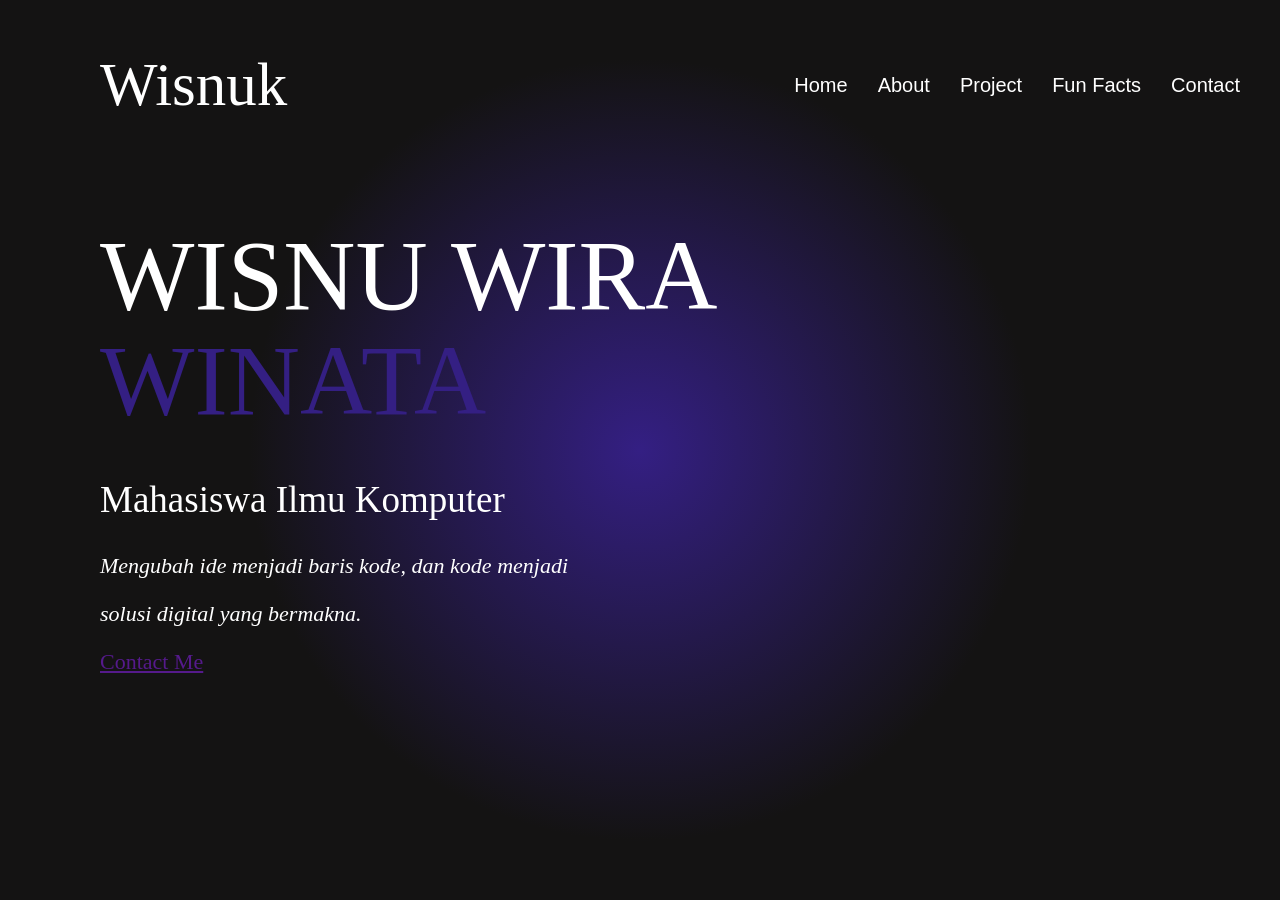
==== index.html @ d24ae83c "Homepage" ====
<!DOCTYPE html>
<html lang="en">
<head>
    <meta charset="UTF-8">
    <meta name="viewport" content="width=device-width, initial-scale=1.0">
    <title>Portofolio Wisnu</title>
    <link rel="stylesheet" href="css/style.css">
</head>
<body>
    <header>
        <a class="logo">Wisnuk</a>
        <div class="nav-link">
            <a>Home</a>
            <a>About</a>
            <a>Project</a>
            <a>Fun Facts</a>
            <a>Contact</a>
        </div>
    </header>
    <main>
        <div class="nama">
            <p>WISNU WIRA</p>
            <p class="nama2">WINATA</p>
        </div>
            <p class="tagline">Mahasiswa Ilmu Komputer</p>
            <div class="motto">
                <p>Mengubah ide menjadi baris kode, dan kode menjadi</p>
                <p>solusi digital yang bermakna.</p>
        </div>
        
        <div class="action-button">
            <a href="">Contact Me</a>
        </div>
    </main>


</body>
</html>
---- css/style.css ----
.nav-link{
    display: flex;
    gap: 30px;
    align-items: center;
    margin-right: 40px;
    margin-top: 50px;
    font-size: 20px;
    font-family: 'Arial';
    color: white;
}

.logo{
    padding-left: 100px;
    margin-top: 50px;
    font-size: 61px;
    font-family: 'Impact';
    color: white;
}

body{
    margin: 0;
    min-height: 100vh;
    background: radial-gradient(circle at center, #341f83 0%, #141313 50%);
}

header{
    position: fixed;
    width: 100%;
    display: flex;
    justify-content: space-between;
    align-items: center;
}

main {
    padding-left: 100px;
    color: white;
    font-size: 24px;
    min-height: 100vh;
    display: flex;
    flex-direction: column;
    justify-content: center;
    box-sizing: border-box;
}

.nama {
    display: flex;
    flex-direction: column;
    gap: 5px;
    font-size: 100px;
    margin-bottom: 10px;
    font-family: 'Impact';
}

.nama p {
    margin: 0;
    line-height: 1;
}

.nama2 {
    color: #341f83;
}

.tagline {
    font-size:37px;
    margin-bottom: 10px;
    font-family: 'Impact';
}

.motto {
    font-size: 22px;
    font-style: italic;
    font-family: 'Poppins';
}

.action-button {
    font-family: 'Poppins';
    font-size: 22px;

}
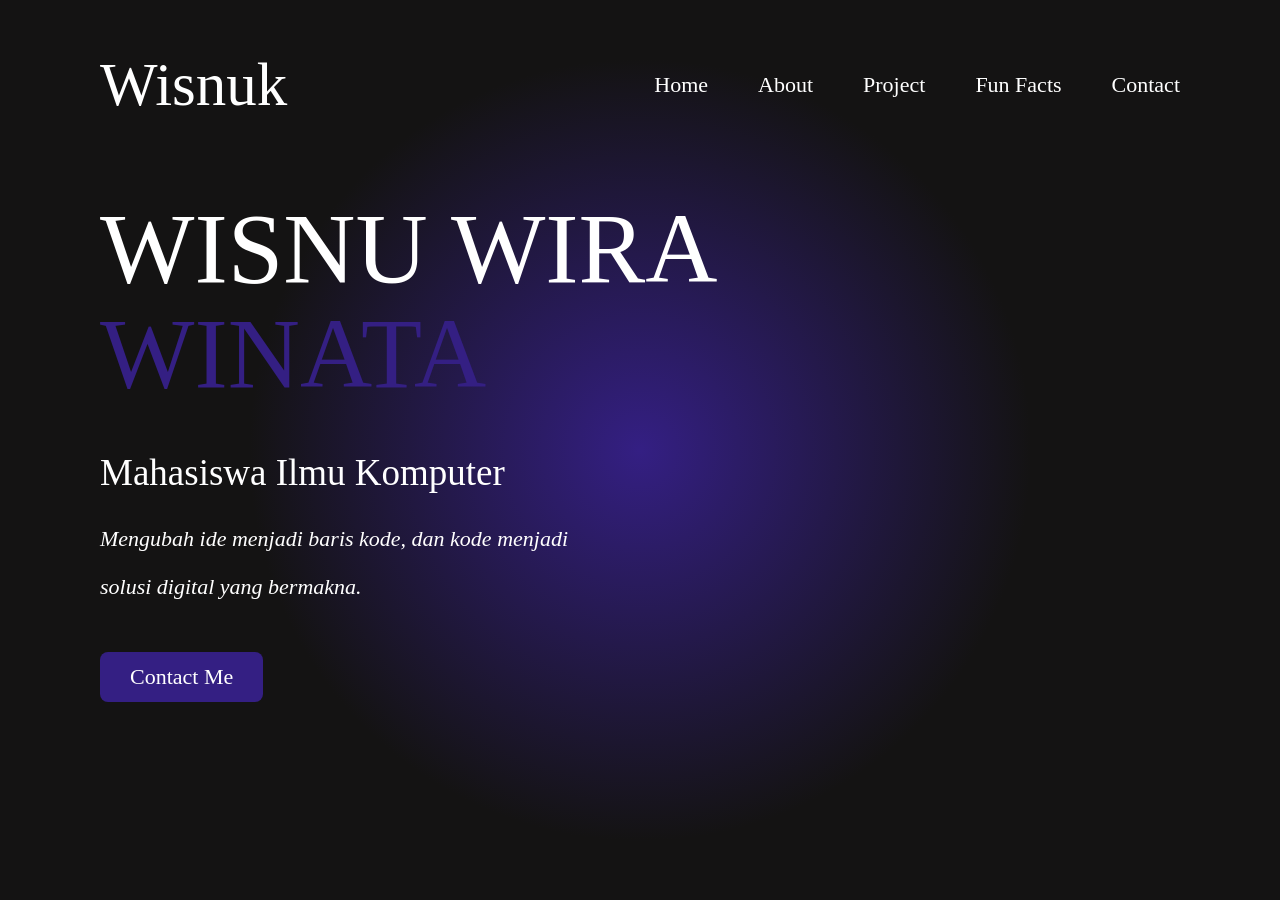
==== commit 7f832223: "membuat about" ====
--- a/index.html
+++ b/index.html
@@ -10,8 +10,8 @@
     <header>
         <a class="logo">Wisnuk</a>
         <div class="nav-link">
-            <a>Home</a>
-            <a>About</a>
+            <a href="index.html">Home</a>
+            <a href="about.html">About</a>
             <a>Project</a>
             <a>Fun Facts</a>
             <a>Contact</a>
@@ -22,10 +22,10 @@
             <p>WISNU WIRA</p>
             <p class="nama2">WINATA</p>
         </div>
-            <p class="tagline">Mahasiswa Ilmu Komputer</p>
-            <div class="motto">
-                <p>Mengubah ide menjadi baris kode, dan kode menjadi</p>
-                <p>solusi digital yang bermakna.</p>
+        <p class="tagline">Mahasiswa Ilmu Komputer</p>
+        <div class="motto">
+            <p>Mengubah ide menjadi baris kode, dan kode menjadi</p>
+            <p>solusi digital yang bermakna.</p>
         </div>
         
         <div class="action-button">
@@ -33,6 +33,9 @@
         </div>
     </main>
 
+    <footer>
+
+    </footer>
 
 </body>
 </html>
--- a/css/style.css
+++ b/css/style.css
@@ -1,12 +1,17 @@
 .nav-link{
     display: flex;
-    gap: 30px;
+    gap: 50px;
     align-items: center;
-    margin-right: 40px;
+    padding-right: 100px;
     margin-top: 50px;
-    font-size: 20px;
-    font-family: 'Arial';
+    font-size: 22px;
+    font-family: 'Poppins';
     color: white;
+}
+
+.nav-link a {
+    color: inherit;
+    text-decoration: none;
 }
 
 .logo{
@@ -75,5 +80,64 @@
 .action-button {
     font-family: 'Poppins';
     font-size: 22px;
+    margin-top: 30px;
+}
 
+.action-button a {
+    background-color: #341f83;
+    color: white;
+    padding: 12px 30px;
+    text-decoration: none;
+    border-radius: 8px;
+    display: inline-block;
+    transition: background-color 0.3s ease;
+}
+
+.action-button a:hover {
+    background-color: #482ab8;
+}
+
+/* footer{
+    background-color: #0d003b;
+    color: white;
+    text-align: center;
+    padding: 40px;
+    position: fixed;
+    bottom: 0;
+    width: 100%;
+} */
+
+/*  */
+
+.judul{
+    font-family: 'Impact';
+    font-size: 100px;
+    text-align: center;
+    position: absolute;
+    top: 20vh; /* Sesuaikan angka ini jika kurang/lebih ke atas */
+    left: 0;
+    width: 100%;
+}
+.judul p {
+    margin: 0;
+}
+
+.nama-about{
+    font-family: 'Impact';
+    font-size: 61px;
+}
+
+.nama-about p{
+    margin: 0;
+    line-height: 1;
+}
+
+.deskripsi {
+    font-family: 'Poppins';
+    font-size: 20px;
+    margin-top: 20px;
+    max-width: 800px; /* Supaya teks panjang tidak melebar terlalu jauh ke kanan */
+    line-height: 1.6;
+    color: #e0e0e0; /* Warna sedikit abu-abu agar lebih nyaman dibaca */
+    text-align: justify; /* Membuat teks rata kanan dan kiri */
 }
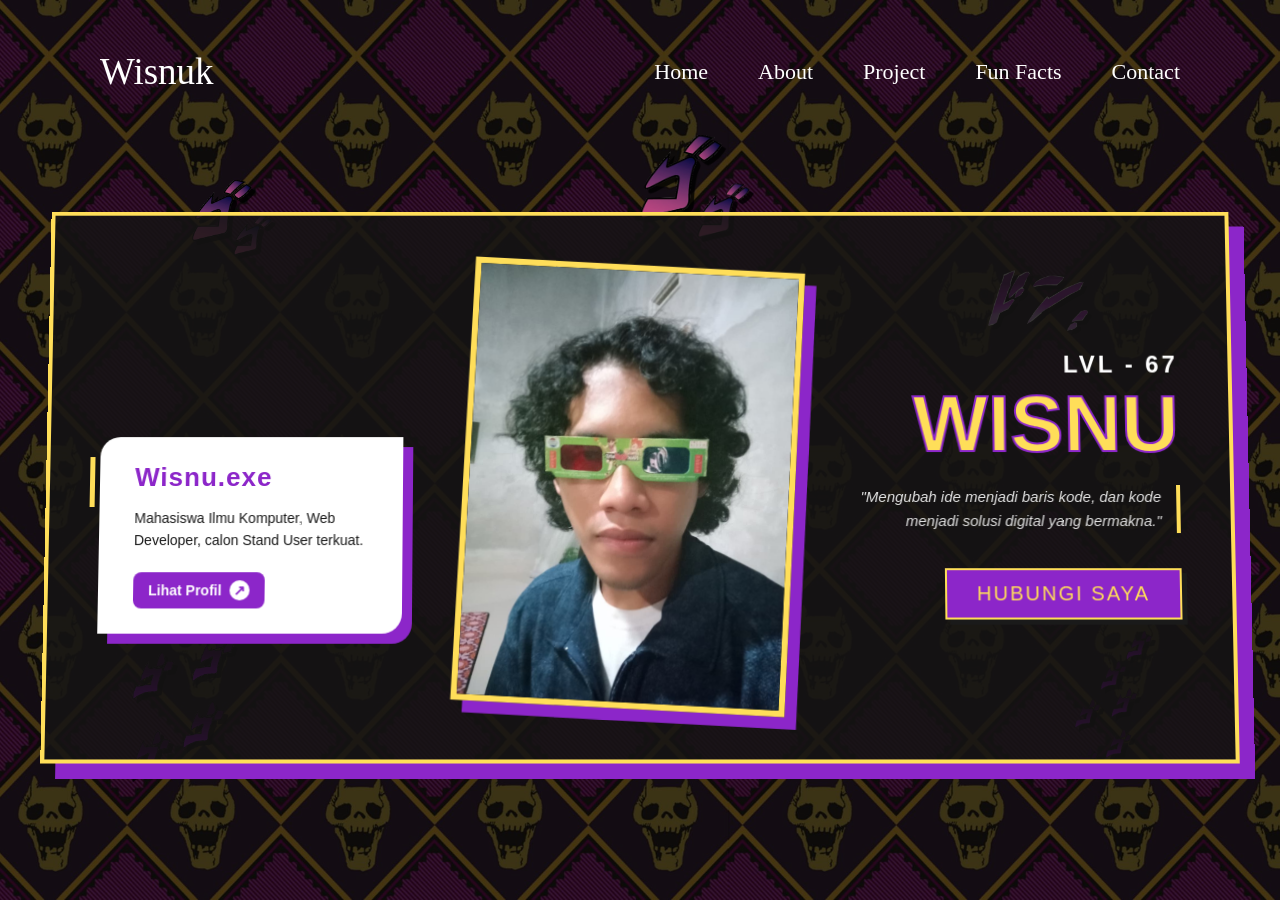
==== commit 0bc38735: "styling home dan about" ====
--- a/index.html
+++ b/index.html
@@ -17,19 +17,38 @@
             <a>Contact</a>
         </div>
     </header>
-    <main>
-        <div class="nama">
-            <p>WISNU WIRA</p>
-            <p class="nama2">WINATA</p>
+    <main class="jojo-wrapper">
+        <div class="gogogo-container">
+            <img src="assets/menacing.png" class="gogo g1" alt="menacing">
+            <img src="assets/menacing2.png" class="gogo g2" alt="menacing">
+            <img src="assets/menacing3.png" class="gogo g3" alt="menacing">
+            <img src="assets/menacing2.png" class="gogo g4" alt="menacing">
+            <img src="assets/menacing.png" class="gogo g5" alt="menacing">
         </div>
-        <p class="tagline">Mahasiswa Ilmu Komputer</p>
-        <div class="motto">
-            <p>Mengubah ide menjadi baris kode, dan kode menjadi</p>
-            <p>solusi digital yang bermakna.</p>
-        </div>
-        
-        <div class="action-button">
-            <a href="">Contact Me</a>
+
+        <div class="jojo-layout" style="align-items: center;">
+            <div class="jojo-hero-info">
+                <h2 class="info-title">Wisnu.exe</h2>
+                <p class="info-desc">Mahasiswa Ilmu Komputer, Web Developer, calon Stand User terkuat.</p>
+                <div class="info-link">
+                    <a href="about.html" class="jojo-btn-small">Lihat Profil <span class="arrow">↗</span></a>
+                </div>
+            </div>
+
+            <div class="jojo-hero-character">
+                <div class="character-placeholder">
+                    <img src="assets/Wisnu.jpeg" alt="Foto Wisnu" class="hero-character-img">
+                </div>
+            </div>
+
+            <div class="jojo-hero-side">
+                <h3 class="hero-level">LVL - 67</h3>
+                <h1 class="hero-main-name">WISNU</h1>
+                <p class="hero-quote">"Mengubah ide menjadi baris kode, dan kode menjadi solusi digital yang bermakna."</p>
+                <div class="action-button-jojo">
+                    <a href="#">HUBUNGI SAYA</a>
+                </div>
+            </div>
         </div>
     </main>
 
--- a/css/style.css
+++ b/css/style.css
@@ -1,4 +1,4 @@
-.nav-link{
+.nav-link {
     display: flex;
     gap: 50px;
     align-items: center;
@@ -14,26 +14,27 @@
     text-decoration: none;
 }
 
-.logo{
+.logo {
     padding-left: 100px;
     margin-top: 50px;
-    font-size: 61px;
+    font-size: 37px;
     font-family: 'Impact';
     color: white;
 }
 
-body{
+body {
     margin: 0;
     min-height: 100vh;
     background: radial-gradient(circle at center, #341f83 0%, #141313 50%);
 }
 
-header{
+header {
     position: fixed;
     width: 100%;
     display: flex;
     justify-content: space-between;
     align-items: center;
+    z-index: 999;
 }
 
 main {
@@ -47,97 +48,411 @@
     box-sizing: border-box;
 }
 
-.nama {
+.jojo-hero-wrapper {
+    min-height: 100vh;
+    width: 100%;
+    display: flex;
+    justify-content: center;
+    align-items: center;
+    position: relative;
+    overflow: hidden;
+    padding-top: 80px;
+    background-image: url('../assets/background_home.jpg');
+    background-size: cover;
+    background-position: center;
+    background-repeat: no-repeat;
+}
+
+
+
+.jojo-hero-content {
+    display: flex;
+    justify-content: space-between;
+    align-items: center;
+    width: 100%;
+    max-width: 1400px;
+    padding: 0 50px;
+    z-index: 2;
+    position: relative;
+}
+
+.jojo-hero-info {
+    background: #fff;
+    padding: 25px 35px;
+    width: 250px;
+    border-radius: 20px 0 20px 0;
+    box-shadow: 10px 10px 0px #8c26c9;
+    transform: translateY(50px);
+    animation: floatingInfo 4s ease-in-out infinite;
+    position: relative;
+}
+.jojo-hero-info::before {
+    content: '';
+    position: absolute;
+    left: -10px;
+    top: 20px;
+    width: 5px;
+    height: 50px;
+    background-color: #ffde59;
+}
+
+@keyframes floatingInfo {
+    0%, 100% { transform: translateY(50px); }
+    50% { transform: translateY(35px); }
+}
+
+.info-title {
+    font-family: 'Impact', sans-serif;
+    color: #8c26c9;
+    margin: 0 0 10px 0;
+    font-size: 26px;
+    letter-spacing: 1px;
+}
+
+.info-desc {
+    font-family: 'Poppins', sans-serif;
+    font-size: 14px;
+    color: #1a1a1a;
+    line-height: 1.6;
+    margin-bottom: 20px;
+}
+
+.jojo-btn-small {
+    background-color: #8c26c9;
+    color: white;
+    padding: 8px 15px;
+    border-radius: 8px;
+    text-decoration: none;
+    font-family: 'Poppins', sans-serif;
+    font-weight: bold;
+    font-size: 14px;
+    display: inline-flex;
+    align-items: center;
+    gap: 8px;
+    transition: 0.3s;
+}
+.jojo-btn-small:hover {
+    background-color: #1a1a1a;
+}
+.jojo-btn-small .arrow {
+    background: #fff;
+    color: #8c26c9;
+    border-radius: 50%;
+    width: 20px;
+    height: 20px;
+    display: flex;
+    justify-content: center;
+    align-items: center;
+}
+
+.jojo-hero-character {
+    flex: 1;
+    display: flex;
+    justify-content: center;
+    align-items: center;
+}
+
+.character-placeholder {
+    width: 320px;
+    height: auto;
+    position: relative;
+    border: 6px solid #ffde59;
+    box-shadow: 12px 12px 0px #8c26c9;
+    transform: rotate(3deg);
+    transition: 0.3s ease;
+    overflow: hidden;
+    background: #141313;
+}
+
+.character-placeholder:hover {
+    transform: rotate(0deg) scale(1.05);
+    box-shadow: 15px 15px 0px #ffde59;
+}
+
+.hero-character-img {
+    width: 100%;
+    height: 100%;
+    object-fit: cover;
+    display: block;
+}
+
+.jojo-hero-side {
+    width: 350px;
+    text-align: right;
     display: flex;
     flex-direction: column;
-    gap: 5px;
-    font-size: 100px;
-    margin-bottom: 10px;
-    font-family: 'Impact';
-}
-
-.nama p {
+    justify-content: center;
+    gap: 10px;
+}
+
+.hero-level {
+    font-family: 'Impact', sans-serif;
+    font-size: 24px;
+    color: #fff;
     margin: 0;
-    line-height: 1;
-}
-
-.nama2 {
-    color: #341f83;
-}
-
-.tagline {
-    font-size:37px;
-    margin-bottom: 10px;
-    font-family: 'Impact';
-}
-
-.motto {
+    letter-spacing: 3px;
+}
+
+.hero-main-name {
+    font-family: 'Impact', sans-serif;
+    font-size: 80px;
+    color: #ffde59;
+    -webkit-text-stroke: 2px #8c26c9;
+    margin: 0;
+    line-height: 0.9;
+}
+
+.hero-quote {
+    font-family: 'Poppins', sans-serif;
+    font-size: 15px;
+    font-style: italic;
+    color: #e0e0e0;
+    line-height: 1.6;
+    margin-top: 15px;
+    margin-bottom: 25px;
+    border-right: 4px solid #ffde59;
+    padding-right: 15px;
+}
+
+.action-button-jojo a {
+    background-color: #8c26c9;
+    color: #ffde59;
+    padding: 12px 30px;
+    font-family: 'Impact', sans-serif;
+    font-size: 20px;
+    text-decoration: none;
+    letter-spacing: 2px;
+    border: 2px solid #ffde59;
+    box-shadow: 5px 5px 0px #1a1a1a;
+    transition: 0.2s;
+    display: inline-block;
+}
+.action-button-jojo a:hover {
+    transform: translate(-3px, -3px);
+    box-shadow: 8px 8px 0px #1a1a1a;
+}
+
+.jojo-wrapper {
+    padding: 120px 100px 50px 100px;
+    min-height: 100vh;
+    display: flex;
+    justify-content: center;
+    align-items: center;
+    position: relative;
+    overflow: hidden;
+    background-image: url('../assets/background_home.jpg');
+    background-size: cover;
+    background-position: center;
+    background-blend-mode: multiply;
+    background-color: rgba(20, 19, 19, 0.7);
+}
+
+.gogogo-container {
+    position: absolute;
+    width: 100%;
+    height: 100%;
+    top: 0;
+    left: 0;
+    pointer-events: none;
+    z-index: 1;
+}
+
+.gogo {
+    position: absolute;
+    width: 80px;
+    height: auto;
+    filter: drop-shadow(4px 4px 0px rgba(0,0,0,0.8)); 
+    animation: menacingFloat 3s linear infinite;
+}
+
+.g1 { top: 20%; left: 15%; animation-delay: 0s; }
+.g2 { top: 60%; left: 10%; animation-delay: 1.5s; width: 130px; }
+.g3 { top: 30%; right: 15%; animation-delay: 0.7s; width: 100px; }
+.g4 { top: 70%; right: 10%; animation-delay: 2.2s; }
+.g5 { top: 15%; left: 50%; animation-delay: 1.1s; width: 110px; }
+
+@keyframes menacingFloat {
+    0% { transform: translateY(30px) scale(0.8); opacity: 0; }
+    20% { opacity: 0.9; }
+    80% { opacity: 0.9; }
+    100% { transform: translateY(-30px) scale(1.1); opacity: 0; }
+}
+
+.jojo-layout {
+    display: flex;
+    gap: 60px;
+    max-width: 1100px;
+    width: 100%;
+    position: relative;
+    z-index: 2;
+    background: rgba(20, 19, 19, 0.85);
+    padding: 50px;
+    border: 4px solid #ffde59;
+    box-shadow: 15px 15px 0px #8c26c9;
+    transform: perspective(1000px) rotateX(2deg);
+}
+
+
+.jojo-profile-section {
+    display: flex;
+    flex-direction: column;
+    align-items: center;
+    gap: 20px;
+}
+
+.jojo-profile-box {
+    position: relative;
+    width: 200px;
+    height: 200px;
+    cursor: pointer;
+    perspective: 500px;
+}
+
+.stand-aura {
+    position: absolute;
+    width: 100%;
+    height: 100%;
+    border: 5px solid #8c26c9;
+    background-image: 
+        repeating-linear-gradient(45deg, rgba(140, 38, 201, 0.35) 0px, rgba(140, 38, 201, 0.35) 10px, transparent 10px, transparent 20px);
+    background-size: auto, 130%;
+    background-position: center, right bottom;
+    background-repeat: repeat, no-repeat;
+    top: 0;
+    left: 0;
+    z-index: 2;
+    transition: all 0.4s cubic-bezier(0.175, 0.885, 0.32, 1.275);
+    box-shadow: 0 0 15px #8c26c9;
+}
+
+.character-box {
+    position: absolute;
+    width: 100%;
+    height: 100%;
+    border: 5px solid #ffde59;
+    display: flex;
+    justify-content: center;
+    align-items: center;
+    background: repeating-linear-gradient(-45deg, #2b1f4c 0px, #2b1f4c 15px, #141313 15px, #141313 30px);
+    color: #ffde59;
+    font-family: 'Impact', sans-serif;
+    font-size: 110px;
+    z-index: 3;
+    transition: transform 0.3s cubic-bezier(0.175, 0.885, 0.32, 1.275);
+    text-shadow: 4px 4px 0px rgba(0,0,0,0.8);
+    overflow: hidden;
+}
+
+.character-box img {
+    width: 100%;
+    height: 100%;
+    object-fit: cover;
+    display: block;
+}
+
+.jojo-profile-box:hover .character-box {
+    transform: translate(-15px, -15px) scale(1.05);
+}
+
+.jojo-profile-box:hover .stand-aura {
+    transform: translate(25px, 20px) rotate(8deg);
+    background-color: rgba(140, 38, 201, 0.5);
+    box-shadow: 0 0 30px #8c26c9;
+}
+
+.jojo-role-badge {
+    background-color: #8c26c9;
+    color: #ffde59;
+    padding: 10px 25px;
+    font-family: 'Impact', sans-serif;
+    font-size: 20px;
+    letter-spacing: 2px;
+    transform: skewX(-15deg);
+    border: 2px solid #ffde59;
+    box-shadow: 5px 5px 0px #000;
+}
+
+.jojo-info-section {
+    flex: 1;
+}
+
+.jojo-name {
+    font-family: 'Impact', sans-serif;
+    font-size: 65px;
+    margin: 0;
+    color: #ffde59;
+    -webkit-text-stroke: 1px #8c26c9;
+    text-shadow: 4px 4px 0px #51246b, 6px 6px 0px #000;
+    letter-spacing: 2px;
+}
+
+.jojo-catchphrase {
+    font-family: 'Poppins', sans-serif;
     font-size: 22px;
     font-style: italic;
-    font-family: 'Poppins';
-}
-
-.action-button {
-    font-family: 'Poppins';
-    font-size: 22px;
-    margin-top: 30px;
-}
-
-.action-button a {
-    background-color: #341f83;
-    color: white;
-    padding: 12px 30px;
-    text-decoration: none;
-    border-radius: 8px;
-    display: inline-block;
-    transition: background-color 0.3s ease;
-}
-
-.action-button a:hover {
-    background-color: #482ab8;
-}
-
-/* footer{
-    background-color: #0d003b;
-    color: white;
-    text-align: center;
-    padding: 40px;
-    position: fixed;
-    bottom: 0;
-    width: 100%;
-} */
-
-/*  */
-
-.judul{
-    font-family: 'Impact';
-    font-size: 100px;
-    text-align: center;
-    position: absolute;
-    top: 20vh; /* Sesuaikan angka ini jika kurang/lebih ke atas */
-    left: 0;
-    width: 100%;
-}
-.judul p {
-    margin: 0;
-}
-
-.nama-about{
-    font-family: 'Impact';
-    font-size: 61px;
-}
-
-.nama-about p{
-    margin: 0;
-    line-height: 1;
-}
-
-.deskripsi {
-    font-family: 'Poppins';
-    font-size: 20px;
-    margin-top: 20px;
-    max-width: 800px; /* Supaya teks panjang tidak melebar terlalu jauh ke kanan */
-    line-height: 1.6;
-    color: #e0e0e0; /* Warna sedikit abu-abu agar lebih nyaman dibaca */
-    text-align: justify; /* Membuat teks rata kanan dan kiri */
+    color: #e1b420;
+    margin: 10px 0 25px 0;
+    border-left: 5px solid #8c26c9;
+    padding-left: 15px;
+    text-shadow: 1px 1px 2px rgba(0,0,0,0.8);
+}
+
+.jojo-bio {
+    font-family: 'Poppins', sans-serif;
+    font-size: 18px;
+    color: #e0e0e0;
+    line-height: 1.8;
+    margin-bottom: 30px;
+    text-align: justify;
+}
+
+.jojo-stand-stats {
+    display: flex;
+    flex-wrap: wrap;
+    gap: 15px;
+    margin-bottom: 30px;
+}
+
+.stat {
+    background: #111;
+    border: 2px solid #8c26c9;
+    padding: 10px 15px;
+    display: flex;
+    align-items: center;
+    gap: 10px;
+    transform: skewX(-15deg);
+    box-shadow: 3px 3px 0px #ffde59;
+}
+
+.stat-name {
+    font-family: 'Poppins', sans-serif;
+    font-size: 14px;
+    color: #fff;
+    font-weight: bold;
+    letter-spacing: 1px;
+}
+
+.stat-grade {
+    font-family: 'Impact', sans-serif;
+    font-size: 28px;
+    color: #ffde59;
+    text-shadow: 2px 2px 0px #8c26c9;
+}
+
+.stat:hover {
+    animation: statShake 0.4s infinite;
+    background: #8c26c9;
+    border-color: #ffde59;
+}
+.stat:hover .stat-grade {
+    color: #fff;
+    text-shadow: 2px 2px 0px #000;
+}
+
+@keyframes statShake {
+    0% { transform: skewX(-15deg) translate(2px, 1px); }
+    25% { transform: skewX(-15deg) translate(-1px, -2px); }
+    50% { transform: skewX(-15deg) translate(3px, 0px); }
+    75% { transform: skewX(-15deg) translate(-2px, 2px); }
+    100% { transform: skewX(-15deg) translate(1px, -1px); }
 }
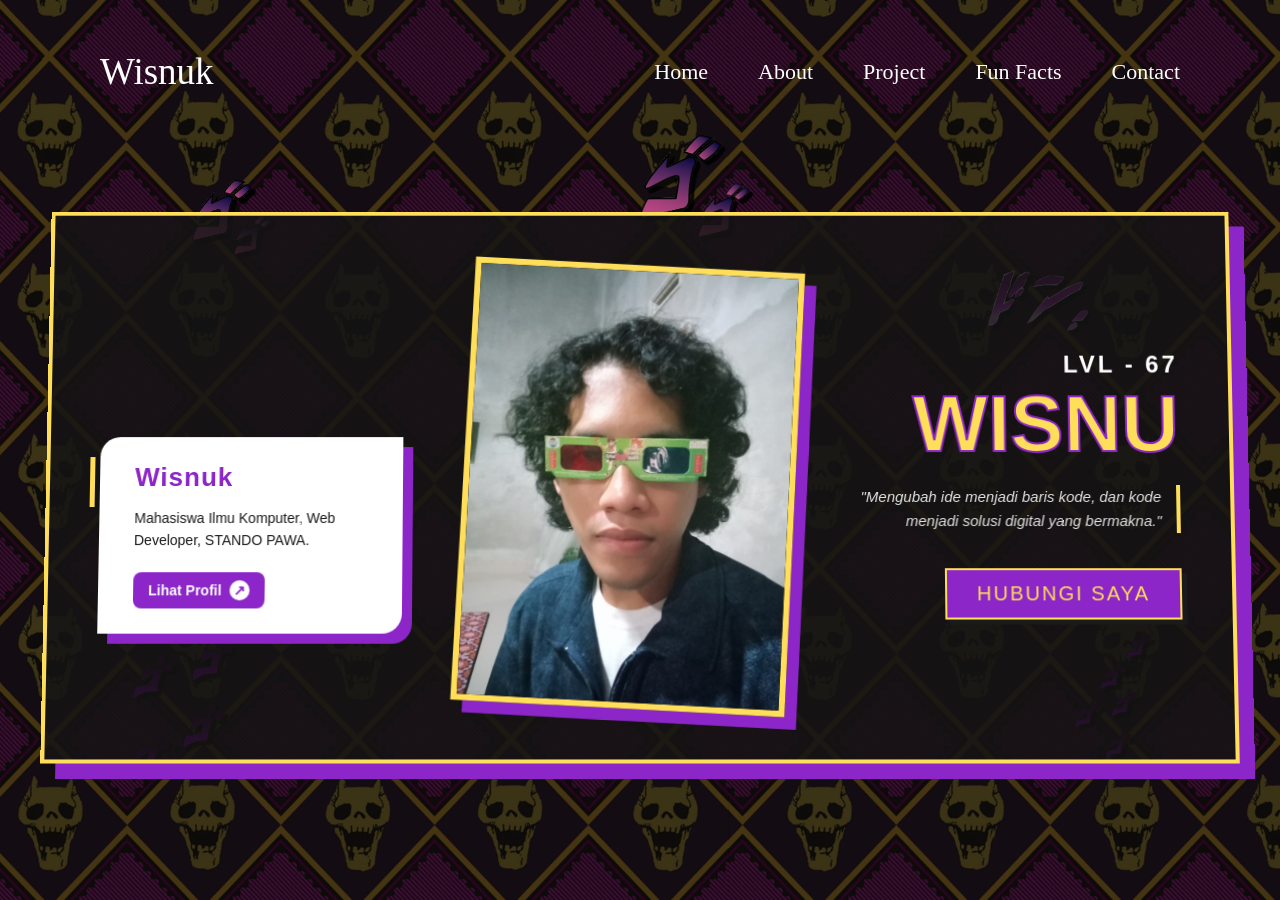
==== commit 4ce7f76d: "menambahkan file dan styling contact,funfact,project_detail dan menambahkan file js" ====
--- a/index.html
+++ b/index.html
@@ -12,9 +12,9 @@
         <div class="nav-link">
             <a href="index.html">Home</a>
             <a href="about.html">About</a>
-            <a>Project</a>
-            <a>Fun Facts</a>
-            <a>Contact</a>
+            <a href="project.html">Project</a>
+            <a href="funfacts.html">Fun Facts</a>
+            <a href="contact.html">Contact</a>
         </div>
     </header>
     <main class="jojo-wrapper">
@@ -28,8 +28,8 @@
 
         <div class="jojo-layout" style="align-items: center;">
             <div class="jojo-hero-info">
-                <h2 class="info-title">Wisnu.exe</h2>
-                <p class="info-desc">Mahasiswa Ilmu Komputer, Web Developer, calon Stand User terkuat.</p>
+                <h2 class="info-title">Wisnuk</h2>
+                <p class="info-desc">Mahasiswa Ilmu Komputer, Web Developer, STANDO PAWA.</p>
                 <div class="info-link">
                     <a href="about.html" class="jojo-btn-small">Lihat Profil <span class="arrow">↗</span></a>
                 </div>
@@ -46,7 +46,7 @@
                 <h1 class="hero-main-name">WISNU</h1>
                 <p class="hero-quote">"Mengubah ide menjadi baris kode, dan kode menjadi solusi digital yang bermakna."</p>
                 <div class="action-button-jojo">
-                    <a href="#">HUBUNGI SAYA</a>
+                    <a href="contact.html">HUBUNGI SAYA</a>
                 </div>
             </div>
         </div>
--- a/css/style.css
+++ b/css/style.css
@@ -57,7 +57,7 @@
     position: relative;
     overflow: hidden;
     padding-top: 80px;
-    background-image: url('../assets/background_home.jpg');
+    background-image: url('../assets/background.jpg');
     background-size: cover;
     background-position: center;
     background-repeat: no-repeat;
@@ -240,7 +240,7 @@
     align-items: center;
     position: relative;
     overflow: hidden;
-    background-image: url('../assets/background_home.jpg');
+    background-image: url('../assets/background.jpg');
     background-size: cover;
     background-position: center;
     background-blend-mode: multiply;
@@ -455,4 +455,563 @@
     50% { transform: skewX(-15deg) translate(3px, 0px); }
     75% { transform: skewX(-15deg) translate(-2px, 2px); }
     100% { transform: skewX(-15deg) translate(1px, -1px); }
+}
+
+/* Projects */
+.jojo-projects-layout {
+    flex-direction: column;
+    align-items: center;
+}
+
+.jojo-projects-title {
+    font-family: 'Impact', sans-serif;
+    font-size: 60px;
+    color: #ffde59;
+    -webkit-text-stroke: 2px #8c26c9;
+    text-shadow: 4px 4px 0px #000, 8px 8px 0px #8c26c9;
+    letter-spacing: 3px;
+    margin: 0 0 40px 0;
+    text-align: center;
+    width: 100%;
+}
+
+.projects-grid {
+    display: grid;
+    grid-template-columns: repeat(auto-fit, minmax(300px, 1fr));
+    gap: 40px;
+    width: 100%;
+}
+
+.jojo-project-card {
+    background: #111;
+    border: 3px solid #8c26c9;
+    padding: 20px;
+    position: relative;
+    box-shadow: 8px 8px 0px #ffde59;
+    transition: 0.3s cubic-bezier(0.175, 0.885, 0.32, 1.275);
+    display: flex;
+    flex-direction: column;
+    gap: 15px;
+}
+
+.jojo-project-card:hover {
+    transform: translateY(-10px) scale(1.02);
+    box-shadow: 12px 12px 0px #ffde59, 0 0 20px rgba(140, 38, 201, 0.5);
+    border-color: #ffde59;
+}
+
+.jojo-project-card:hover .project-title {
+    color: #ffde59;
+    text-shadow: 2px 2px 0px #8c26c9;
+}
+
+.project-img-box {
+    width: 100%;
+    height: 200px;
+    overflow: hidden;
+    border: 2px solid #51246b;
+    position: relative;
+}
+
+.project-img-box::after {
+    content: '';
+    position: absolute;
+    top: 0; left: 0; width: 100%; height: 100%;
+    background: repeating-linear-gradient(45deg, transparent 0, transparent 4px, rgba(140,38,201,0.2) 4px, rgba(140,38,201,0.2) 8px);
+    pointer-events: none;
+    transition: 0.3s;
+}
+
+.project-img-box img {
+    width: 100%;
+    height: 100%;
+    object-fit: cover;
+    filter: grayscale(80%) contrast(120%);
+    transition: 0.3s;
+}
+
+.jojo-project-card:hover .project-img-box img {
+    filter: grayscale(0%) contrast(100%);
+    transform: scale(1.1);
+}
+
+.jojo-project-card:hover .project-img-box::after {
+    background: repeating-linear-gradient(45deg, transparent 0, transparent 4px, rgba(255,222,89,0.2) 4px, rgba(255,222,89,0.2) 8px);
+}
+
+.project-info {
+    display: flex;
+    flex-direction: column;
+    flex-grow: 1;
+}
+
+.project-title {
+    font-family: 'Impact', sans-serif;
+    font-size: 28px;
+    color: white;
+    margin: 0 0 10px 0;
+    letter-spacing: 1px;
+    transition: 0.3s;
+}
+
+.project-desc {
+    font-family: 'Poppins', sans-serif;
+    font-size: 15px;
+    color: #ccc;
+    line-height: 1.6;
+    margin-bottom: 20px;
+    flex-grow: 1;
+}
+
+.project-links {
+    margin-top: auto;
+}
+
+.project-links.action-button-jojo a {
+    font-size: 16px;
+    padding: 8px 20px;
+}
+
+/* Project Details */
+.detail-layout {
+    flex-direction: column;
+    padding: 60px;
+    max-width: 900px;
+}
+
+.detail-header {
+    width: 100%;
+    margin-bottom: 30px;
+}
+
+.back-btn {
+    font-family: 'Poppins', sans-serif;
+    color: #ffde59;
+    text-decoration: none;
+    font-size: 16px;
+    display: inline-block;
+    margin-bottom: 20px;
+    font-weight: bold;
+    border-bottom: 2px solid transparent;
+    transition: 0.3s;
+}
+
+.back-btn:hover {
+    border-bottom: 2px solid #ffde59;
+    text-shadow: 0 0 10px #ffde59;
+}
+
+.detail-title {
+    font-family: 'Impact', sans-serif;
+    font-size: 50px;
+    color: #fff;
+    margin: 0 0 15px 0;
+    letter-spacing: 2px;
+    text-shadow: 3px 3px 0px #8c26c9;
+}
+
+.detail-tags {
+    display: flex;
+    gap: 10px;
+    flex-wrap: wrap;
+}
+
+.tag {
+    font-family: 'Poppins', sans-serif;
+    font-size: 13px;
+    background: #8c26c9;
+    color: #ffde59;
+    padding: 5px 15px;
+    border-radius: 20px;
+    font-weight: bold;
+    border: 1px solid #ffde59;
+    box-shadow: 2px 2px 0px #000;
+}
+
+.detail-media {
+    width: 100%;
+    height: 400px;
+    border: 4px solid #51246b;
+    position: relative;
+    box-shadow: 10px 10px 0px #8c26c9;
+    margin-bottom: 40px;
+    overflow: hidden;
+}
+
+.detail-media img {
+    width: 100%;
+    height: 100%;
+    object-fit: cover;
+}
+
+.detail-media::after {
+    content: '';
+    position: absolute;
+    top: 0; left: 0; width: 100%; height: 100%;
+    background: repeating-linear-gradient(45deg, transparent 0, transparent 4px, rgba(140,38,201,0.15) 4px, rgba(140,38,201,0.15) 8px);
+    pointer-events: none;
+}
+
+.detail-content {
+    width: 100%;
+    font-family: 'Poppins', sans-serif;
+    color: #e0e0e0;
+}
+
+.detail-content h2 {
+    font-family: 'Impact', sans-serif;
+    color: #ffde59;
+    font-size: 30px;
+    letter-spacing: 1px;
+    margin-top: 30px;
+    border-left: 5px solid #8c26c9;
+    padding-left: 15px;
+    text-shadow: 2px 2px 0px #000;
+}
+
+.detail-content p {
+    font-size: 16px;
+    line-height: 1.8;
+    margin-bottom: 20px;
+    text-align: justify;
+}
+
+.tech-list {
+    list-style-type: none;
+    padding: 0;
+    display: grid;
+    grid-template-columns: repeat(auto-fill, minmax(200px, 1fr));
+    gap: 15px;
+}
+
+.tech-list li {
+    background: #111;
+    border: 2px solid #8c26c9;
+    padding: 10px 15px;
+    position: relative;
+    padding-left: 35px;
+    font-weight: 500;
+    box-shadow: 3px 3px 0px #000;
+}
+
+.tech-list li::before {
+    content: '▶';
+    position: absolute;
+    left: 12px;
+    color: #ffde59;
+}
+
+.detail-actions {
+    display: flex;
+    gap: 20px;
+    margin-top: 50px;
+    flex-wrap: wrap;
+}
+
+.action-button-jojo.secondary a {
+    background-color: #111;
+    color: #ffde59;
+    border: 2px solid #8c26c9;
+    box-shadow: 5px 5px 0px #8c26c9;
+}
+
+.action-button-jojo.secondary a:hover {
+    box-shadow: 8px 8px 0px #8c26c9;
+}
+
+/* Contact Page */
+.contact-layout {
+    display: flex;
+    gap: 50px;
+    align-items: stretch;
+    max-width: 1100px;
+    width: 100%;
+}
+
+@media (max-width: 900px) {
+    .contact-layout {
+        flex-direction: column;
+    }
+}
+
+.contact-info {
+    flex: 1;
+    display: flex;
+    flex-direction: column;
+    justify-content: center;
+}
+
+.contact-title {
+    font-family: 'Impact', sans-serif;
+    font-size: 60px;
+    color: #ffde59;
+    -webkit-text-stroke: 2px #8c26c9;
+    text-shadow: 4px 4px 0px #000, 8px 8px 0px #8c26c9;
+    letter-spacing: 3px;
+    margin: 0 0 20px 0;
+}
+
+.contact-desc {
+    font-family: 'Poppins', sans-serif;
+    font-size: 16px;
+    color: #e0e0e0;
+    line-height: 1.6;
+    margin-bottom: 30px;
+    border-left: 5px solid #8c26c9;
+    padding-left: 15px;
+}
+
+.contact-methods {
+    display: flex;
+    flex-direction: column;
+    gap: 15px;
+}
+
+.method {
+    font-family: 'Poppins', sans-serif;
+    font-size: 18px;
+    color: white;
+    display: flex;
+    align-items: center;
+    gap: 15px;
+    background: #111;
+    padding: 15px;
+    border: 2px solid #8c26c9;
+    box-shadow: 4px 4px 0px #000;
+    transition: 0.3s;
+}
+
+.method:hover {
+    transform: translateX(10px);
+    border-color: #ffde59;
+    box-shadow: 4px 4px 0px #ffde59;
+}
+
+.contact-form-container {
+    flex: 1;
+    background: #111;
+    border: 4px solid #ffde59;
+    box-shadow: 10px 10px 0px #8c26c9;
+    padding: 40px;
+    position: relative;
+    max-width: 500px;
+}
+
+.jojo-form {
+    display: flex;
+    flex-direction: column;
+    gap: 15px;
+}
+
+.form-group {
+    display: flex;
+    flex-direction: column;
+    gap: 5px;
+}
+
+.form-group label {
+    font-family: 'Impact', sans-serif;
+    font-size: 20px;
+    color: #ffde59;
+    letter-spacing: 1px;
+}
+
+.form-group input, .form-group textarea {
+    background: #1a1a1a;
+    border: 2px solid #51246b;
+    padding: 15px;
+    font-family: 'Poppins', sans-serif;
+    color: white;
+    font-size: 16px;
+    outline: none;
+    transition: 0.3s;
+}
+
+.form-group input:focus, .form-group textarea:focus {
+    border-color: #ffde59;
+    box-shadow: 4px 4px 0px #8c26c9;
+}
+
+.error-msg {
+    color: #ff3366;
+    font-family: 'Poppins', sans-serif;
+    font-size: 13px;
+    font-weight: bold;
+    min-height: 20px;
+}
+
+.jojo-submit-btn {
+    background-color: #8c26c9;
+    color: #ffde59;
+    padding: 15px;
+    font-family: 'Impact', sans-serif;
+    font-size: 22px;
+    text-transform: uppercase;
+    letter-spacing: 2px;
+    border: 2px solid #ffde59;
+    box-shadow: 5px 5px 0px #000;
+    cursor: pointer;
+    transition: 0.3s;
+    margin-top: 5px;
+}
+
+.jojo-submit-btn:hover {
+    transform: translateY(-3px);
+    box-shadow: 8px 8px 0px #ffde59;
+    background-color: #ffde59;
+    color: #111;
+    border-color: #8c26c9;
+}
+
+/* Modal DOM Manipulation */
+.jojo-modal {
+    position: fixed;
+    top: 0; left: 0; width: 100%; height: 100%;
+    background: rgba(0,0,0,0.8);
+    display: flex;
+    justify-content: center;
+    align-items: center;
+    z-index: 1000;
+    opacity: 0;
+    pointer-events: none;
+    transition: 0.3s cubic-bezier(0.175, 0.885, 0.32, 1.275);
+}
+
+.jojo-modal.show-modal {
+    opacity: 1;
+    pointer-events: auto;
+}
+
+.modal-content {
+    background: #111;
+    border: 5px solid #ffde59;
+    padding: 40px;
+    text-align: center;
+    max-width: 400px;
+    box-shadow: 15px 15px 0px #8c26c9;
+    transform: scale(0.8) translateY(50px);
+    transition: 0.4s cubic-bezier(0.175, 0.885, 0.32, 1.275);
+    display: flex;
+    flex-direction: column;
+    align-items: center;
+}
+
+.jojo-modal.show-modal .modal-content {
+    transform: scale(1) translateY(0);
+}
+
+.modal-title {
+    font-family: 'Impact', sans-serif;
+    font-size: 40px;
+    color: #ffde59;
+    margin: 0 0 15px 0;
+    -webkit-text-stroke: 1px #8c26c9;
+    text-shadow: 3px 3px 0px #8c26c9;
+}
+
+.modal-content p {
+    font-family: 'Poppins', sans-serif;
+    color: white;
+    font-size: 16px;
+    margin-bottom: 25px;
+}
+
+/* Fun Facts Page */
+.funfacts-layout {
+    flex-direction: column;
+    align-items: center;
+    max-width: 1100px;
+    width: 100%;
+}
+
+.funfacts-title {
+    font-family: 'Impact', sans-serif;
+    font-size: 60px;
+    color: #ffde59;
+    -webkit-text-stroke: 2px #8c26c9;
+    text-shadow: 4px 4px 0px #000, 8px 8px 0px #8c26c9;
+    letter-spacing: 3px;
+    margin: 0;
+    text-align: center;
+}
+
+.funfacts-subtitle {
+    font-family: 'Poppins', sans-serif;
+    font-size: 18px;
+    color: #e1b420;
+    font-style: italic;
+    margin: 10px 0 40px 0;
+    text-align: center;
+    text-shadow: 1px 1px 2px rgba(0,0,0,0.8);
+}
+
+.funfacts-grid {
+    display: grid;
+    grid-template-columns: repeat(auto-fit, minmax(320px, 1fr));
+    gap: 30px;
+    width: 100%;
+}
+
+.funfact-card {
+    background: #111;
+    border: 3px solid var(--accent, #8c26c9);
+    padding: 30px;
+    display: flex;
+    gap: 20px;
+    align-items: flex-start;
+    box-shadow: 8px 8px 0px #000;
+    transition: 0.3s cubic-bezier(0.175, 0.885, 0.32, 1.275);
+    position: relative;
+    overflow: hidden;
+}
+
+.funfact-card::before {
+    content: '';
+    position: absolute;
+    top: 0; left: 0;
+    width: 100%; height: 100%;
+    background: linear-gradient(135deg, rgba(140,38,201,0.1) 0%, transparent 60%);
+    pointer-events: none;
+}
+
+.funfact-card:hover {
+    transform: translateY(-8px) scale(1.02);
+    box-shadow: 12px 12px 0px var(--accent, #8c26c9);
+    border-color: #ffde59;
+}
+
+.funfact-number {
+    font-family: 'Impact', sans-serif;
+    font-size: 50px;
+    color: var(--accent, #8c26c9);
+    opacity: 0.4;
+    line-height: 1;
+    min-width: 60px;
+    text-shadow: 2px 2px 0px #000;
+}
+
+.funfact-card:hover .funfact-number {
+    opacity: 1;
+}
+
+.funfact-content h3 {
+    font-family: 'Impact', sans-serif;
+    font-size: 24px;
+    color: #fff;
+    margin: 0 0 10px 0;
+    letter-spacing: 1px;
+    transition: 0.3s;
+}
+
+.funfact-card:hover .funfact-content h3 {
+    color: #ffde59;
+    text-shadow: 2px 2px 0px #8c26c9;
+}
+
+.funfact-content p {
+    font-family: 'Poppins', sans-serif;
+    font-size: 15px;
+    color: #ccc;
+    line-height: 1.6;
+    margin: 0;
 }
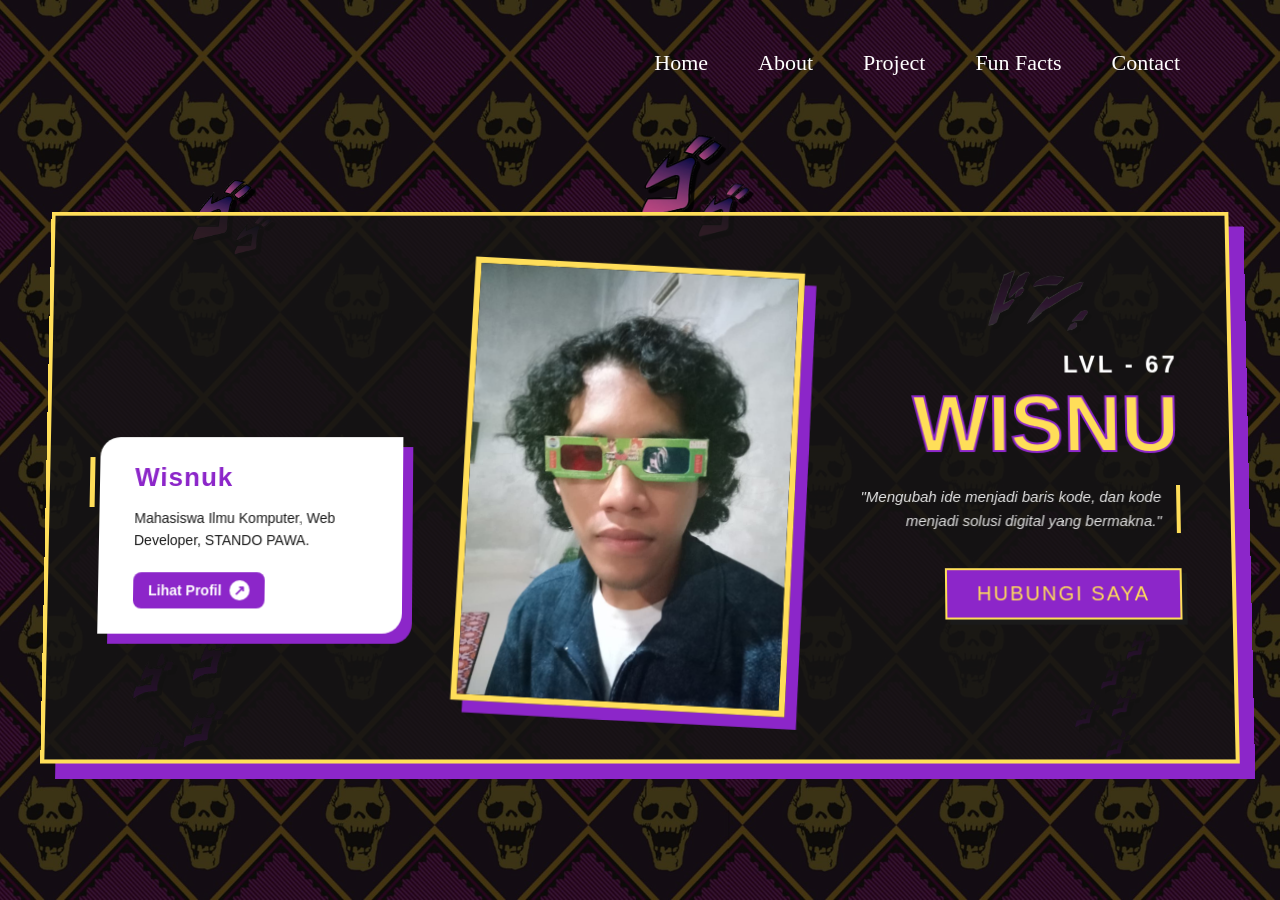
==== commit d15cd238: "merapihkan deskripsi project" ====
--- a/index.html
+++ b/index.html
@@ -8,7 +8,6 @@
 </head>
 <body>
     <header>
-        <a class="logo">Wisnuk</a>
         <div class="nav-link">
             <a href="index.html">Home</a>
             <a href="about.html">About</a>
--- a/css/style.css
+++ b/css/style.css
@@ -14,14 +14,6 @@
     text-decoration: none;
 }
 
-.logo {
-    padding-left: 100px;
-    margin-top: 50px;
-    font-size: 37px;
-    font-family: 'Impact';
-    color: white;
-}
-
 body {
     margin: 0;
     min-height: 100vh;
@@ -32,7 +24,7 @@
     position: fixed;
     width: 100%;
     display: flex;
-    justify-content: space-between;
+    justify-content: flex-end;
     align-items: center;
     z-index: 999;
 }
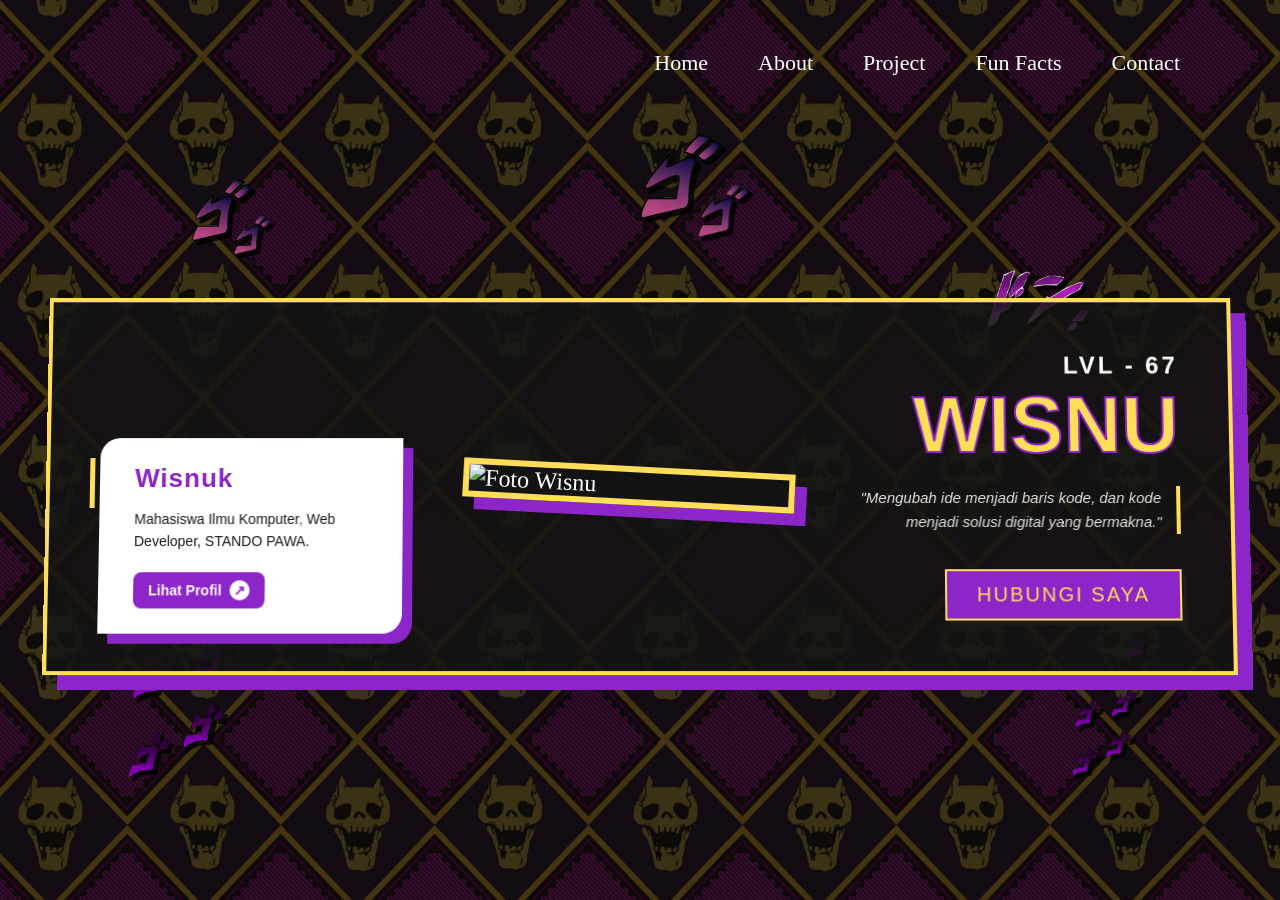
==== commit bff24440: "mengubah fiti" ====
--- a/index.html
+++ b/index.html
@@ -36,7 +36,7 @@
 
             <div class="jojo-hero-character">
                 <div class="character-placeholder">
-                    <img src="assets/Wisnu.jpeg" alt="Foto Wisnu" class="hero-character-img">
+                    <img src="assets/29 Wisnu Wira Winata copy-1.jpg" alt="Foto Wisnu" class="hero-character-img">
                 </div>
             </div>
 
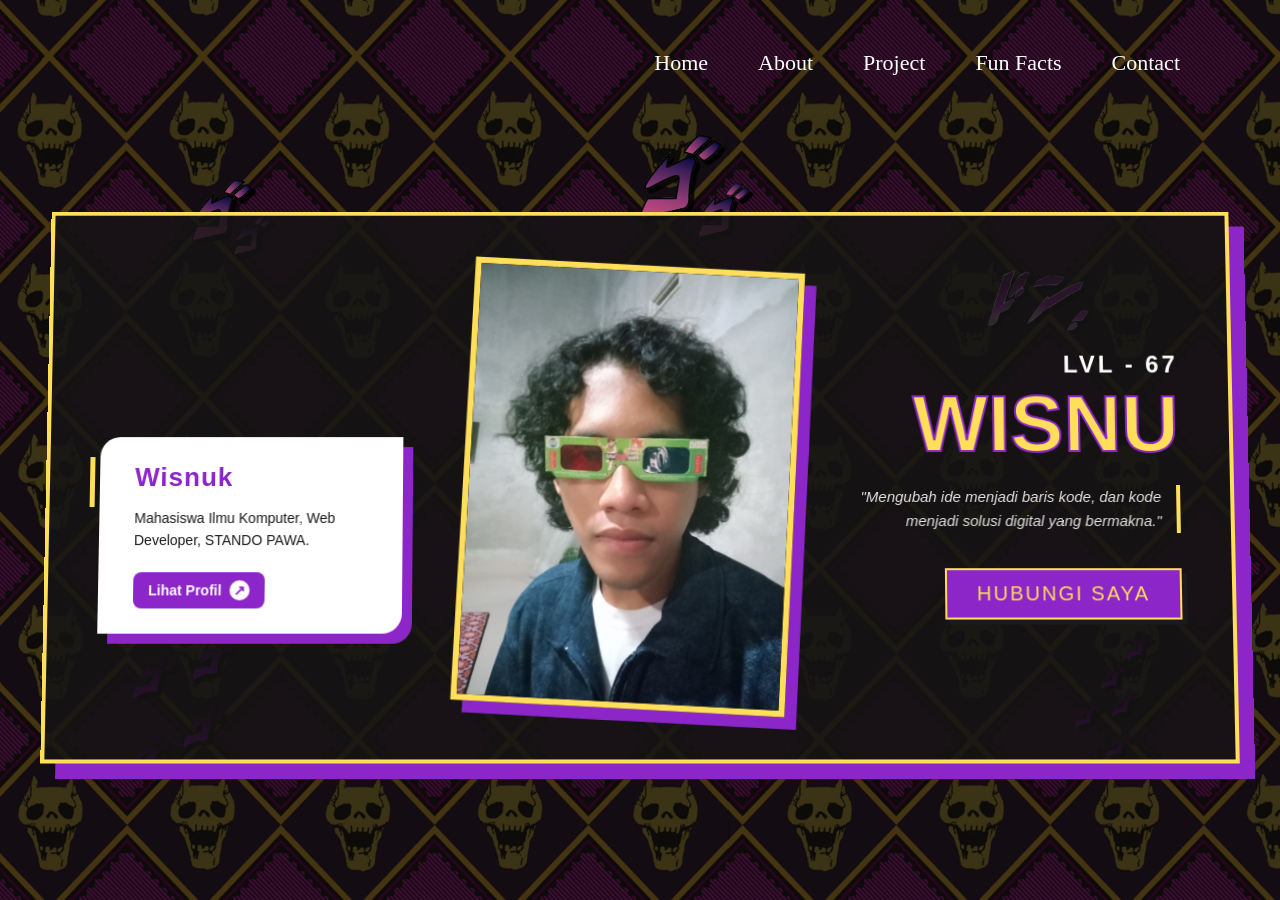
==== commit 9bc20c89: "fix foto" ====
--- a/index.html
+++ b/index.html
@@ -36,7 +36,7 @@
 
             <div class="jojo-hero-character">
                 <div class="character-placeholder">
-                    <img src="assets/29 Wisnu Wira Winata copy-1.jpg" alt="Foto Wisnu" class="hero-character-img">
+                    <img src="assets/Wisnu.jpeg" alt="Foto Wisnu" class="hero-character-img">
                 </div>
             </div>
 
